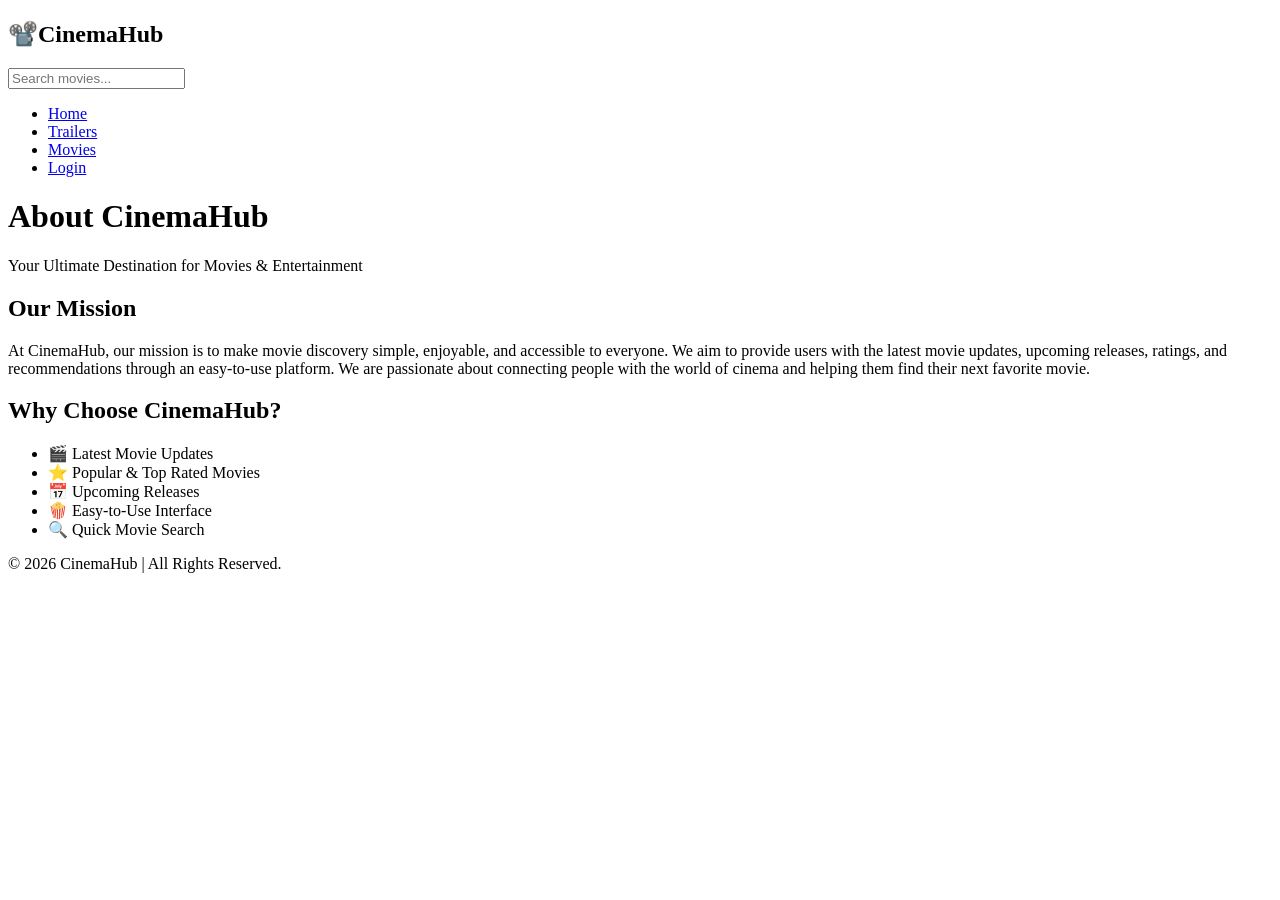
==== index.html @ b80e298d "Update links and stylesheet in index.html" ====
<!DOCTYPE html>
<html lang="en">

<head>
    <meta charset="UTF-8">
    <meta name="viewport" content="width=device-width, initial-scale=1.0">
    <title>📽️CinemaHub</title>
    <link rel="stylesheet" href="index.css">
    <link rel="preconnect" href="https://fonts.googleapis.com">
    <link rel="preconnect" href="https://fonts.gstatic.com" crossorigin>
    <link href="https://fonts.googleapis.com/css2?family=Fascinate&family=Luckiest+Guy&display=swap" rel="stylesheet">
    <link rel="preconnect" href="https://fonts.googleapis.com">
    <link rel="preconnect" href="https://fonts.gstatic.com" crossorigin>
    <link href="https://fonts.googleapis.com/css2?family=Fascinate&family=Luckiest+Guy&family=Matemasie&display=swap"
        rel="stylesheet">
        <link rel="stylesheet" href="responsive.css">
</head>

<body>
    <div class="header">
        <nav>
            <h1 class="fascinate-regular">📽️CinemaHub</h1>
            <input type="search" placeholder="Search movies..." id="searchInput">
            <ul>
                <li><a href="index.html">Home</a></li>
                <li><a href="trailers.html">Trailers</a></li>
                <li><a href="movies.html">Movies</a></li>
                <li><a href="login.html">Login</a></li>

            </ul>
        </nav>
    </div>
    <div class="hero">
        <h1 class="matemasie-regular">About CinemaHub</h1>
        <p>Your Ultimate Destination for Movies & Entertainment</p>
    </div>
    <section class="mission">
        <h2>Our Mission</h2>
        <p>
            At CinemaHub, our mission is to make movie discovery simple, enjoyable,
            and accessible to everyone. We aim to provide users with the latest
            movie updates, upcoming releases, ratings, and recommendations through
            an easy-to-use platform. We are passionate about connecting people with
            the world of cinema and helping them find their next favorite movie.
        </p>
    </section>
    <section class="why">
        <h2>Why Choose CinemaHub?</h2>

        <ul>
            <li>🎬 Latest Movie Updates</li>
            <li>⭐ Popular & Top Rated Movies</li>
            <li>📅 Upcoming Releases</li>
            <li>🍿 Easy-to-Use Interface</li>
            <li>🔍 Quick Movie Search</li>
        </ul>
    </section>
    <footer>
        <p>&copy; 2026 CinemaHub | All Rights Reserved.</p>
    </footer>
</body>

</html>
---- responsive.css ----
@media screen and (max-width: 992px) {

    /* Navbar */

    nav {
        flex-direction: column;
        gap: 15px;
        padding: 15px;
    }

    #searchInput {
        width: 80%;
    }

    ul {
        flex-wrap: wrap;
        justify-content: center;
        gap: 15px;
    }

    /* Movies page */

    .movie-card1,
    .movie-card2,
    .movie-card3,
    .movie-card4 {

        width: 90%;
        flex-direction: column;
        text-align: center;
        padding: 20px;
    }

    .details {
        margin-left: 0;
        margin-top: 20px;
    }

    .book {
        margin-top: 20px;
    }

    /* Login page */

    .container {
        width: 90%;
        max-width: 400px;
    }

    /* Hero section */

    .hero h1 {
        font-size: 40px;
    }

    .hero p {
        font-size: 18px;
    }
}

@media screen and (max-width: 600px) {

    /* Navbar */

    nav {
        flex-direction: column;
        align-items: center;
        padding: 15px;
    }

    ul {
        flex-direction: column;
        gap: 10px;
        text-align: center;
    }

    #searchInput {
        width: 100%;
        max-width: 250px;
    }

    /* Hero */

    .hero {
        padding: 50px 15px;
    }

    .hero h1 {
        font-size: 32px;
    }

    .hero p {
        font-size: 16px;
    }

    /* About sections */

    .mission,
    .why {
        width: 95%;
    }

    .why li {
        font-size: 16px;
    }

    /* Trailer cards */

    .movie-card {
        flex-basis: 100%;
    }

    .movie-card img {
        height: auto;
    }

    /* Movies page */

    .movie-card1,
    .movie-card2,
    .movie-card3,
    .movie-card4 {

        width: 95%;
        flex-direction: column;
        text-align: center;
        padding: 15px;
    }

    .poster img {
        width: 120px;
        height: 180px;
    }

    .details h2 {
        font-size: 22px;
    }

    .details p {
        font-size: 15px;
    }

    .buttons {
        display: flex;
        flex-direction: column;
        gap: 10px;
    }

    .buttons button,
    .book button {
        width: 100%;
    }

    /* Login page */

    .container {

        width: 90%;
        max-width: 350px;

        padding: 25px;
    }

    .login-page h1 {
        font-size: 35px;
    }
}
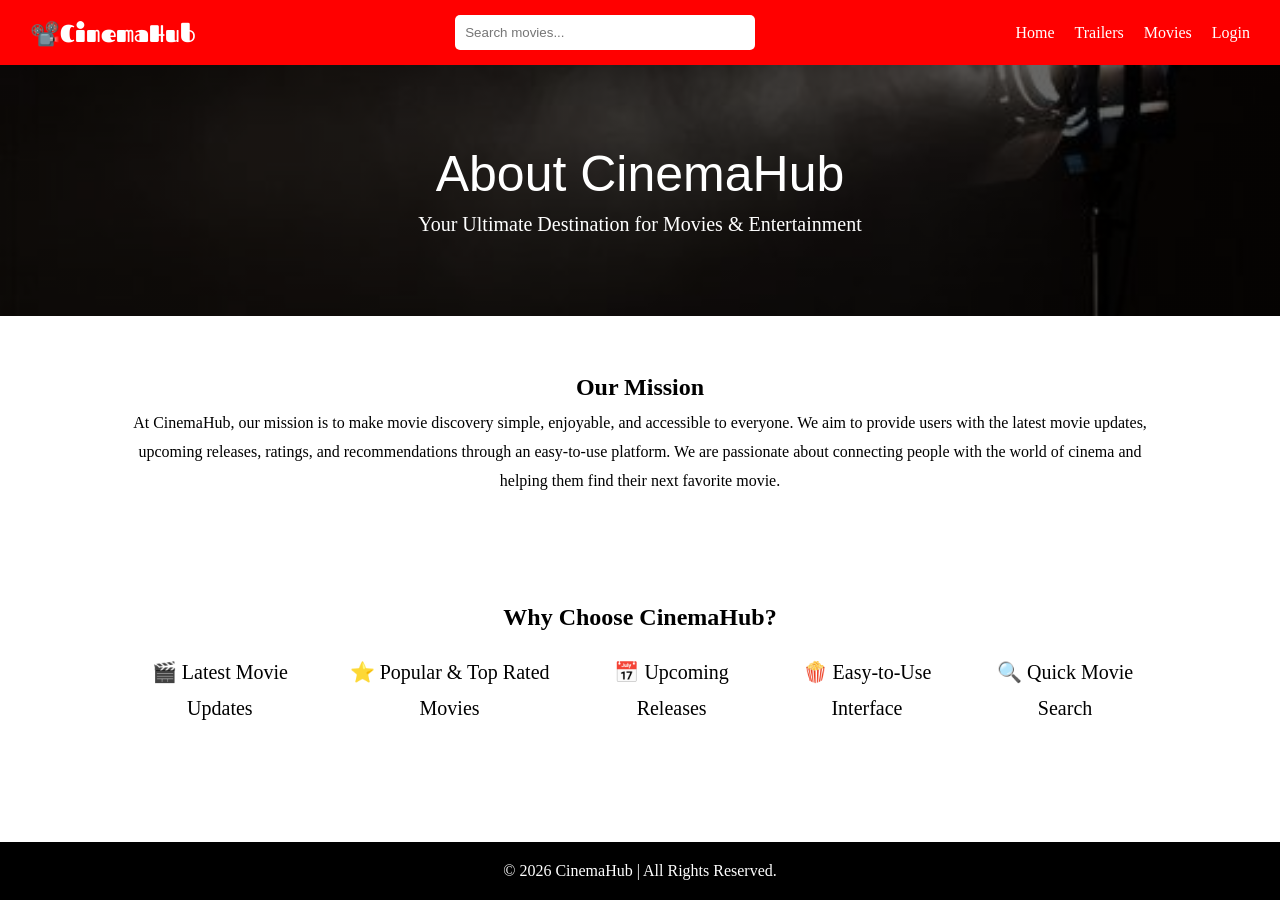
==== commit d1058509: "Updated responsive design" ====
--- a/index.html
+++ b/index.html
@@ -60,4 +60,4 @@
     </footer>
 </body>
 
-</html>
+</html>
--- a/index.css
+++ b/index.css
@@ -0,0 +1,121 @@
+* {
+    padding: 0;
+    margin: 0;
+}
+
+nav {
+    background-color: #ff0000;
+    color: #ffffff;
+    padding: 15px 30px;
+
+    display: flex;
+    justify-content: space-between;
+    align-items: center;
+}
+
+h1 {
+    font-family: "Fascinate", system-ui;
+    font-weight: 400;
+    margin: 0;
+}
+
+ul {
+    list-style: none;
+    display: flex;
+    gap: 20px;
+    margin: 0;
+    padding: 0;
+}
+
+nav a {
+    text-decoration: none;
+    color: #ffffff;
+}
+
+nav a:hover {
+    color: yellow;
+    transition: 0.3s;
+}
+
+.hero {
+    background: linear-gradient(rgba(0, 0, 0, 0.6), rgba(0, 0, 0, 0.6)),
+        url("images/cinema.jpg");
+    background-size: cover;
+    background-position: center;
+    background-repeat: no-repeat;
+    color: white;
+    text-align: center;
+    padding: 80px 20px;
+}
+
+.hero h1 {
+    font-size: 50px;
+}
+
+.hero p {
+    font-size: 20px;
+    margin-top: 10px;
+}
+
+.matemasie-regular {
+    font-family: "Matemasie", sans-serif;
+    font-weight: 400;
+    font-style: normal;
+}
+
+.mission,
+.why {
+    width: 80%;
+    margin: 50px auto;
+    text-align: center;
+    line-height: 1.8;
+}
+
+.why ul {
+    list-style: none;
+    padding: 0;
+}
+
+.why li {
+    margin: 15px 0;
+    font-size: 20px;
+}
+
+footer {
+    background: black;
+    color: white;
+    text-align: center;
+    padding: 20px;
+    margin-top: 60px;
+}
+
+#searchInput {
+    padding: 10px;
+    width: 300px;
+    border: none;
+    border-radius: 5px;
+}
+main {
+    flex: 1;
+}
+html, body {
+    height: 100%;
+}
+
+body {
+    min-height: 100vh;
+    display: flex;
+    flex-direction: column;
+}
+
+main {
+    flex: 1;
+}
+
+footer {
+    background: black;
+    color: white;
+    text-align: center;
+    padding: 20px;
+    margin-top: auto;
+}
--- a/responsive.css
+++ b/responsive.css
@@ -1,30 +1,41 @@
+/* ================================================= */
+/* TABLET / SMALL LAPTOP */
+/* ================================================= */
+
 @media screen and (max-width: 992px) {
 
-    /* Navbar */
+    /* ============================= */
+    /* NAVBAR */
+    /* ============================= */
 
     nav {
-        flex-direction: column;
+        flex-wrap: wrap;
+        justify-content: space-between;
         gap: 15px;
-        padding: 15px;
+        padding: 15px 20px;
     }
 
     #searchInput {
-        width: 80%;
-    }
-
-    ul {
+        width: 250px;
+        max-width: 40%;
+    }
+
+    nav ul {
+        display: flex;
         flex-wrap: wrap;
         justify-content: center;
         gap: 15px;
     }
 
-    /* Movies page */
+
+    /* ============================= */
+    /* MOVIES PAGE */
+    /* ============================= */
 
     .movie-card1,
     .movie-card2,
     .movie-card3,
     .movie-card4 {
-
         width: 90%;
         flex-direction: column;
         text-align: center;
@@ -40,14 +51,20 @@
         margin-top: 20px;
     }
 
-    /* Login page */
+
+    /* ============================= */
+    /* LOGIN */
+    /* ============================= */
 
     .container {
         width: 90%;
         max-width: 400px;
     }
 
-    /* Hero section */
+
+    /* ============================= */
+    /* HERO */
+    /* ============================= */
 
     .hero h1 {
         font-size: 40px;
@@ -58,28 +75,80 @@
     }
 }
 
+
+/* ================================================= */
+/* MOBILE */
+/* ================================================= */
+
 @media screen and (max-width: 600px) {
 
-    /* Navbar */
+    /* ============================= */
+    /* FIXED HEADER */
+    /* ============================= */
+
+    .header {
+        position: fixed;
+        top: 0;
+        left: 0;
+        width: 100%;
+        z-index: 1000;
+    }
+
+    body {
+        padding-top: 145px;
+    }
+
+
+    /* ============================= */
+    /* MOBILE NAVBAR */
+    /* ============================= */
 
     nav {
-        flex-direction: column;
+        flex-direction: row;
+        flex-wrap: wrap;
+        justify-content: center;
         align-items: center;
-        padding: 15px;
-    }
-
-    ul {
-        flex-direction: column;
-        gap: 10px;
+        gap: 8px;
+        padding: 10px;
+    }
+
+    nav h1 {
+        width: 100%;
         text-align: center;
+        font-size: 27px;
+        margin: 0;
     }
 
     #searchInput {
         width: 100%;
         max-width: 250px;
-    }
-
-    /* Hero */
+        padding: 8px;
+    }
+
+    nav ul {
+        width: 100%;
+        display: flex;
+        flex-direction: row;
+        justify-content: center;
+        align-items: center;
+        flex-wrap: wrap;
+        gap: 12px;
+        margin: 0;
+        padding: 0;
+    }
+
+    nav ul li {
+        list-style: none;
+    }
+
+    nav ul li a {
+        font-size: 14px;
+    }
+
+
+    /* ============================= */
+    /* HERO */
+    /* ============================= */
 
     .hero {
         padding: 50px 15px;
@@ -93,7 +162,10 @@
         font-size: 16px;
     }
 
-    /* About sections */
+
+    /* ============================= */
+    /* ABOUT SECTIONS */
+    /* ============================= */
 
     .mission,
     .why {
@@ -104,32 +176,67 @@
         font-size: 16px;
     }
 
-    /* Trailer cards */
+
+    /* ============================= */
+    /* TRAILER CARDS */
+    /* ============================= */
+
+    .movies-container {
+        background: transparent;
+        margin: 20px 15px;
+        gap: 20px;
+    }
 
     .movie-card {
         flex-basis: 100%;
+        max-width: 350px;
     }
 
     .movie-card img {
         height: auto;
-    }
-
-    /* Movies page */
+        max-height: 400px;
+        object-fit: cover;
+    }
+
+
+    /* ============================= */
+    /* MOVIES PAGE */
+    /* ============================= */
 
     .movie-card1,
     .movie-card2,
     .movie-card3,
     .movie-card4 {
-
         width: 95%;
         flex-direction: column;
         text-align: center;
         padding: 15px;
     }
 
+    /* CENTER POSTER */
+
+    .poster {
+        width: 100%;
+        display: flex;
+        justify-content: center;
+        align-items: center;
+    }
+
     .poster img {
+        display: block;
         width: 120px;
         height: 180px;
+        object-fit: cover;
+        margin: 0 auto;
+    }
+
+
+    /* MOVIE DETAILS */
+
+    .details {
+        margin-left: 0;
+        margin-top: 20px;
+        text-align: center;
     }
 
     .details h2 {
@@ -139,6 +246,9 @@
     .details p {
         font-size: 15px;
     }
+
+
+    /* BUTTONS */
 
     .buttons {
         display: flex;
@@ -151,17 +261,52 @@
         width: 100%;
     }
 
-    /* Login page */
+
+    /* ============================= */
+    /* LOGIN PAGE */
+    /* ============================= */
 
     .container {
+        position: relative;
+        top: auto;
+        left: auto;
+        transform: none;
 
         width: 90%;
-        max-width: 350px;
-
-        padding: 25px;
+        max-width: 400px;
+
+        margin: 30px auto 60px;
+        padding: 22px;
     }
 
     .login-page h1 {
         font-size: 35px;
+        margin-bottom: 12px;
+    }
+
+    .container input {
+        padding: 10px;
+        margin: 7px 0;
+    }
+
+    .login-btn,
+    .google-btn {
+        padding: 10px;
+    }
+
+    .divide {
+        margin: 13px 0;
+    }
+
+
+    /* ============================= */
+    /* FOOTER */
+    /* ============================= */
+
+    footer {
+        position: relative;
+        width: 100%;
+        margin-top: auto;
+        padding: 20px;
     }
 }
